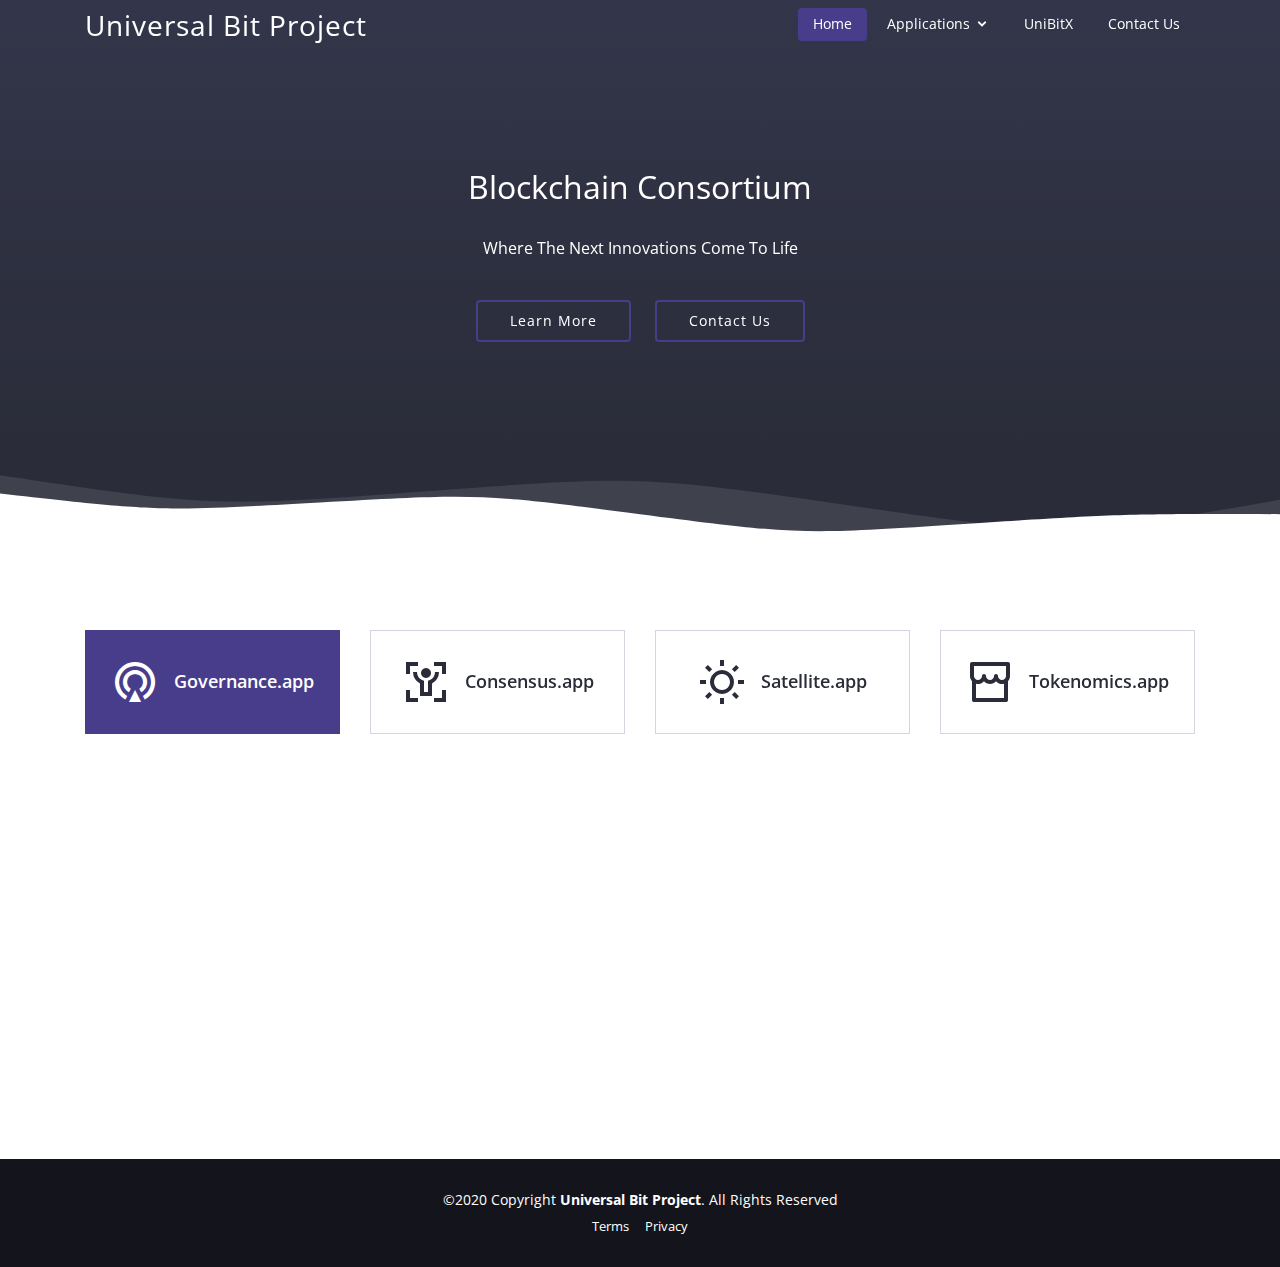
==== index.html @ 09ee63d3 "Add files via upload" ====
<!DOCTYPE html>
<html lang="en">

<head>
  <meta charset="utf-8">
  <meta content="width=device-width, initial-scale=1.0" name="viewport">

  <title>Universal Bit Project</title>
  <meta content="" name="descriptison">
  <meta content="" name="keywords">

  <!-- Favicons -->
  <link href="assets/img/favicon.png" rel="icon">
  <link href="assets/img/apple-touch-icon.png" rel="apple-touch-icon">

  <!-- Google Fonts -->
  <link href="https://fonts.googleapis.com/css?family=Open+Sans:300,300i,400,400i,600,600i,700,700i|Raleway:300,300i,400,400i,500,500i,600,600i,700,700i|Poppins:300,300i,400,400i,500,500i,600,600i,700,700i" rel="stylesheet">

  <!-- Vendor CSS Files -->
  <link href="assets/vendor/bootstrap/css/bootstrap.min.css" rel="stylesheet">
  <link href="assets/vendor/icofont/icofont.min.css" rel="stylesheet">
  <link href="assets/vendor/boxicons/css/boxicons.min.css" rel="stylesheet">
  <link href="assets/vendor/animate.css/animate.min.css" rel="stylesheet">
  <link href="assets/vendor/remixicon/remixicon.css" rel="stylesheet">
  <link href="assets/vendor/line-awesome/css/line-awesome.min.css" rel="stylesheet">
  <link href="assets/vendor/venobox/venobox.css" rel="stylesheet">
  <link href="assets/vendor/owl.carousel/assets/owl.carousel.min.css" rel="stylesheet">
  <link href="assets/vendor/aos/aos.css" rel="stylesheet">

  <!-- Template Main CSS File -->
  <link href="assets/css/style.css" rel="stylesheet">

  <!-- =======================================================
  * Template Name: Selecao - v2.0.0
  * Template URL: https://bootstrapmade.com/selecao-bootstrap-template/
  * Author: BootstrapMade.com
  * License: https://bootstrapmade.com/license/
  ======================================================== -->
</head>

<body>

  <!-- ======= Header ======= -->
  <header id="header" class="fixed-top d-flex align-items-center  header-transparent ">
    <div class="container d-flex align-items-center">

      <div class="logo mr-auto">
        <h1 class="text-light"><a href="index.html">Universal Bit Project</a></h1>
        <!-- Uncomment below if you prefer to use an image logo -->
        <!-- <a href="index.html"><img src="assets/img/logo.png" alt="" class="img-fluid"></a>-->
      </div>

      <nav class="nav-menu d-none d-lg-block">
        <ul>
          <li class="active"><a href="#hero">Home</a></li>

        <li class="drop-down"><a href="#features">Applications</a>
            <ul>
              <li><a href="governance.app">Governance.app</a></li>
              <li><a href="https://consensus.app" target="_blank">Consensus.app</a></li>
              <li><a href="https://satellite.app" target="_blank">Satellite.app</a></li>
              <li><a href="https://unibitx.app" target="_blank">UniBitX.app</a></li>

            </ul>
          </li>

            <li><a href="https://unibitx.org" target="_blank">UniBitX</a></li>


            <li><a href="contact.html">Contact Us</a></li>
        </ul>
      </nav><!-- .nav-menu -->

    </div>
  </header><!-- End Header -->

  <!-- ======= Hero Section ======= -->
  <section id="hero" class="d-flex justify-cntent-center align-items-center">
    <div id="heroCarousel" class="container carousel carousel-fade" data-ride="carousel">

      <!-- Slide 1 -->
      <div class="carousel-item active">
        <div class="carousel-container">
          <h2 class="animated fadeInDown">Blockchain Consortium</h2>
          <p class="animated fadeInUp">Where The Next Innovations Come To Life</p>

          <a href="#features" class="btn-get-started animated fadeInUp scrollto">Learn More</a>   <a href="connect.html" class="btn-get-started animated fadeInUp scrollto">Contact Us</a>

        </div>
      </div>

          </div>


  </section><!-- End Hero -->

  <div class="hero-waves">
    <svg width="100%" height="100%" version="1.1" xmlns="http://www.w3.org/2000/svg" class="wave">
      <defs></defs>
      <path id="wave1" d="" />
    </svg>
    <svg width="100%" height="100%" version="1.1" xmlns="http://www.w3.org/2000/svg" class="wave">
      <defs></defs>
      <path id="wave2" d="" />
    </svg>
  </div>

  <main id="main">

    <!-- ======= Features Section ======= -->
    <section id="features" class="features">
      <div class="container">

        <ul class="nav nav-tabs row d-flex">
          <li class="nav-item col-3" data-aos="zoom-in">
            <a class="nav-link active show" data-toggle="tab" href="#tab-1">
              <i class="ri-gps-line"></i>
              <h4 class="d-none d-lg-block">Governance.app</h4>
            </a>
          </li>
          <li class="nav-item col-3" data-aos="zoom-in" data-aos-delay="100">
            <a class="nav-link" data-toggle="tab" href="#tab-2">
              <i class="ri-body-scan-line"></i>
              <h4 class="d-none d-lg-block">Consensus.app</h4>
            </a>
          </li>
          <li class="nav-item col-3" data-aos="zoom-in" data-aos-delay="200">
            <a class="nav-link" data-toggle="tab" href="#tab-3">
              <i class="ri-sun-line"></i>
              <h4 class="d-none d-lg-block">Satellite.app</h4>
            </a>
          </li>
          <li class="nav-item col-3" data-aos="zoom-in" data-aos-delay="300">
            <a class="nav-link" data-toggle="tab" href="#tab-4">
              <i class="ri-store-line"></i>
              <h4 class="d-none d-lg-block">Tokenomics.app</h4>
            </a>
          </li>
        </ul>

<!--

        <div class="tab-content" data-aos="fade-up">
          <div class="tab-pane active show" id="tab-1">
            <div class="row">
              <div class="col-lg-6 order-2 order-lg-1 mt-3 mt-lg-0">
                <h3>Voluptatem dignissimos provident quasi corporis voluptates sit assumenda.</h3>

                <p>
                  Ullamco laboris nisi ut aliquip ex ea commodo consequat. Duis aute irure dolor in reprehenderit in voluptate
                  velit esse cillum dolore eu fugiat nulla pariatur. Excepteur sint occaecat cupidatat non proident, sunt in
                  culpa qui officia deserunt mollit anim id est laborum
                </p>
              </div>
              <div class="col-lg-6 order-1 order-lg-2 text-center">
                <img src="assets/img/features-1.png" alt="" class="img-fluid">
              </div>
            </div>
          </div>
          <div class="tab-pane" id="tab-2">
            <div class="row">
              <div class="col-lg-6 order-2 order-lg-1 mt-3 mt-lg-0">
                <h3>Neque exercitationem debitis soluta quos debitis quo mollitia officia est</h3>
                <p>
                  Ullamco laboris nisi ut aliquip ex ea commodo consequat. Duis aute irure dolor in reprehenderit in voluptate
                  velit esse cillum dolore eu fugiat nulla pariatur. Excepteur sint occaecat cupidatat non proident, sunt in
                  culpa qui officia deserunt mollit anim id est laborum
                </p>

              </div>
              <div class="col-lg-6 order-1 order-lg-2 text-center">
                <img src="assets/img/features-2.png" alt="" class="img-fluid">
              </div>
            </div>
          </div>
          <div class="tab-pane" id="tab-3">
            <div class="row">
              <div class="col-lg-6 order-2 order-lg-1 mt-3 mt-lg-0">
                <h3>Voluptatibus commodi ut accusamus ea repudiandae ut autem dolor ut assumenda</h3>
                <p>
                  Ullamco laboris nisi ut aliquip ex ea commodo consequat. Duis aute irure dolor in reprehenderit in voluptate
                  velit esse cillum dolore eu fugiat nulla pariatur. Excepteur sint occaecat cupidatat non proident, sunt in
                  culpa qui officia deserunt mollit anim id est laborum
                </p>

              </div>
              <div class="col-lg-6 order-1 order-lg-2 text-center">
                <img src="assets/img/features-3.png" alt="" class="img-fluid">
              </div>
            </div>
          </div>
          <div class="tab-pane" id="tab-4">
            <div class="row">
              <div class="col-lg-6 order-2 order-lg-1 mt-3 mt-lg-0">
                <h3>Omnis fugiat ea explicabo sunt dolorum asperiores sequi inventore rerum</h3>
                <p>
                  Ullamco laboris nisi ut aliquip ex ea commodo consequat. Duis aute irure dolor in reprehenderit in voluptate
                  velit esse cillum dolore eu fugiat nulla pariatur. Excepteur sint occaecat cupidatat non proident, sunt in
                  culpa qui officia deserunt mollit anim id est laborum
                </p>
              </div>
              <div class="col-lg-6 order-1 order-lg-2 text-center">
                <img src="assets/img/features-4.png" alt="" class="img-fluid">
              </div>
            </div>
          </div>
        </div>

      </div>
    </section>

  -->



        <!-- ======= About Section ======= -->
        <section id="about" class="about">
          <div class="container">

            <div class="section-title" data-aos="zoom-out">
              <h2>About Us</h2>
              <p>Who we are</p>
            </div>

            <div class="row content" data-aos="fade-up">
              <div class="col-lg-6">
                <p>
                  The Universal Bit Project is a collective of initiatives and projects that are actively developing the blockchain ecosystem.
                </p>
                <ul>
                  <li><i class="ri-check-double-line"></i> Holocratic Organization and Open Source Community</li>
                  <li><i class="ri-check-double-line"></i> Decentralized and Autonomous Ethos</li>
                </ul>
              </div>
              <div class="col-lg-6 pt-4 pt-lg-0">
                <p>

                </p>
                <a href="contact.html" class="btn-learn-more">Contact Us</a>
              </div>
            </div>

          </div>
        </section><!-- End About Section -->

    <!--
    <section id="portfolio" class="portfolio">
      <div class="container">

        <div class="section-title" data-aos="zoom-out">
          <h2>Portfolio</h2>
          <p>What we've done</p>
        </div>

        <ul id="portfolio-flters" class="d-flex justify-content-end" data-aos="fade-up">
          <li data-filter="*" class="filter-active">All</li>
          <li data-filter=".filter-app">App</li>
          <li data-filter=".filter-card">Card</li>
          <li data-filter=".filter-web">Web</li>
        </ul>

        <div class="row portfolio-container" data-aos="fade-up">

          <div class="col-lg-4 col-md-6 portfolio-item filter-app">
            <div class="portfolio-img"><img src="assets/img/portfolio/portfolio-1.jpg" class="img-fluid" alt=""></div>
            <div class="portfolio-info">
              <h4>App 1</h4>
              <p>App</p>
              <a href="assets/img/portfolio/portfolio-1.jpg" data-gall="portfolioGallery" class="venobox preview-link" title="App 1"><i class="bx bx-plus"></i></a>
              <a href="portfolio-details.html" class="details-link" title="More Details"><i class="bx bx-link"></i></a>
            </div>
          </div>

          <div class="col-lg-4 col-md-6 portfolio-item filter-web">
            <div class="portfolio-img"><img src="assets/img/portfolio/portfolio-2.jpg" class="img-fluid" alt=""></div>
            <div class="portfolio-info">
              <h4>Web 3</h4>
              <p>Web</p>
              <a href="assets/img/portfolio/portfolio-2.jpg" data-gall="portfolioGallery" class="venobox preview-link" title="Web 3"><i class="bx bx-plus"></i></a>
              <a href="portfolio-details.html" class="details-link" title="More Details"><i class="bx bx-link"></i></a>
            </div>
          </div>

          <div class="col-lg-4 col-md-6 portfolio-item filter-app">
            <div class="portfolio-img"><img src="assets/img/portfolio/portfolio-3.jpg" class="img-fluid" alt=""></div>
            <div class="portfolio-info">
              <h4>App 2</h4>
              <p>App</p>
              <a href="assets/img/portfolio/portfolio-3.jpg" data-gall="portfolioGallery" class="venobox preview-link" title="App 2"><i class="bx bx-plus"></i></a>
              <a href="portfolio-details.html" class="details-link" title="More Details"><i class="bx bx-link"></i></a>
            </div>
          </div>

          <div class="col-lg-4 col-md-6 portfolio-item filter-card">
            <div class="portfolio-img"><img src="assets/img/portfolio/portfolio-4.jpg" class="img-fluid" alt=""></div>
            <div class="portfolio-info">
              <h4>Card 2</h4>
              <p>Card</p>
              <a href="assets/img/portfolio/portfolio-4.jpg" data-gall="portfolioGallery" class="venobox preview-link" title="Card 2"><i class="bx bx-plus"></i></a>
              <a href="portfolio-details.html" class="details-link" title="More Details"><i class="bx bx-link"></i></a>
            </div>
          </div>

          <div class="col-lg-4 col-md-6 portfolio-item filter-web">
            <div class="portfolio-img"><img src="assets/img/portfolio/portfolio-5.jpg" class="img-fluid" alt=""></div>
            <div class="portfolio-info">
              <h4>Web 2</h4>
              <p>Web</p>
              <a href="assets/img/portfolio/portfolio-5.jpg" data-gall="portfolioGallery" class="venobox preview-link" title="Web 2"><i class="bx bx-plus"></i></a>
              <a href="portfolio-details.html" class="details-link" title="More Details"><i class="bx bx-link"></i></a>
            </div>
          </div>

          <div class="col-lg-4 col-md-6 portfolio-item filter-app">
            <div class="portfolio-img"><img src="assets/img/portfolio/portfolio-6.jpg" class="img-fluid" alt=""></div>
            <div class="portfolio-info">
              <h4>App 3</h4>
              <p>App</p>
              <a href="assets/img/portfolio/portfolio-6.jpg" data-gall="portfolioGallery" class="venobox preview-link" title="App 3"><i class="bx bx-plus"></i></a>
              <a href="portfolio-details.html" class="details-link" title="More Details"><i class="bx bx-link"></i></a>
            </div>
          </div>

          <div class="col-lg-4 col-md-6 portfolio-item filter-card">
            <div class="portfolio-img"><img src="assets/img/portfolio/portfolio-7.jpg" class="img-fluid" alt=""></div>
            <div class="portfolio-info">
              <h4>Card 1</h4>
              <p>Card</p>
              <a href="assets/img/portfolio/portfolio-7.jpg" data-gall="portfolioGallery" class="venobox preview-link" title="Card 1"><i class="bx bx-plus"></i></a>
              <a href="portfolio-details.html" class="details-link" title="More Details"><i class="bx bx-link"></i></a>
            </div>
          </div>

          <div class="col-lg-4 col-md-6 portfolio-item filter-card">
            <div class="portfolio-img"><img src="assets/img/portfolio/portfolio-8.jpg" class="img-fluid" alt=""></div>
            <div class="portfolio-info">
              <h4>Card 3</h4>
              <p>Card</p>
              <a href="assets/img/portfolio/portfolio-8.jpg" data-gall="portfolioGallery" class="venobox preview-link" title="Card 3"><i class="bx bx-plus"></i></a>
              <a href="portfolio-details.html" class="details-link" title="More Details"><i class="bx bx-link"></i></a>
            </div>
          </div>

          <div class="col-lg-4 col-md-6 portfolio-item filter-web">
            <div class="portfolio-img"><img src="assets/img/portfolio/portfolio-9.jpg" class="img-fluid" alt=""></div>
            <div class="portfolio-info">
              <h4>Web 3</h4>
              <p>Web</p>
              <a href="assets/img/portfolio/portfolio-9.jpg" data-gall="portfolioGallery" class="venobox preview-link" title="Web 3"><i class="bx bx-plus"></i></a>
              <a href="portfolio-details.html" class="details-link" title="More Details"><i class="bx bx-link"></i></a>
            </div>
          </div>

        </div>

      </div>
    </section>   -->

    <!--
    <section id="testimonials" class="testimonials">
      <div class="container">

        <div class="section-title" data-aos="zoom-out">
          <h2>Testimonials</h2>
          <p>What they are saying about us</p>
        </div>

        <div class="owl-carousel testimonials-carousel" data-aos="fade-up">

          <div class="testimonial-item">
            <p>
              <i class="bx bxs-quote-alt-left quote-icon-left"></i>
              Proin iaculis purus consequat sem cure digni ssim donec porttitora entum suscipit rhoncus. Accusantium quam, ultricies eget id, aliquam eget nibh et. Maecen aliquam, risus at semper.
              <i class="bx bxs-quote-alt-right quote-icon-right"></i>
            </p>
            <img src="assets/img/testimonials/testimonials-1.jpg" class="testimonial-img" alt="">
            <h3>Saul Goodman</h3>
            <h4>Ceo &amp; Founder</h4>
          </div>

          <div class="testimonial-item">
            <p>
              <i class="bx bxs-quote-alt-left quote-icon-left"></i>
              Export tempor illum tamen malis malis eram quae irure esse labore quem cillum quid cillum eram malis quorum velit fore eram velit sunt aliqua noster fugiat irure amet legam anim culpa.
              <i class="bx bxs-quote-alt-right quote-icon-right"></i>
            </p>
            <img src="assets/img/testimonials/testimonials-2.jpg" class="testimonial-img" alt="">
            <h3>Sara Wilsson</h3>
            <h4>Designer</h4>
          </div>

          <div class="testimonial-item">
            <p>
              <i class="bx bxs-quote-alt-left quote-icon-left"></i>
              Enim nisi quem export duis labore cillum quae magna enim sint quorum nulla quem veniam duis minim tempor labore quem eram duis noster aute amet eram fore quis sint minim.
              <i class="bx bxs-quote-alt-right quote-icon-right"></i>
            </p>
            <img src="assets/img/testimonials/testimonials-3.jpg" class="testimonial-img" alt="">
            <h3>Jena Karlis</h3>
            <h4>Store Owner</h4>
          </div>

          <div class="testimonial-item">
            <p>
              <i class="bx bxs-quote-alt-left quote-icon-left"></i>
              Fugiat enim eram quae cillum dolore dolor amet nulla culpa multos export minim fugiat minim velit minim dolor enim duis veniam ipsum anim magna sunt elit fore quem dolore labore illum veniam.
              <i class="bx bxs-quote-alt-right quote-icon-right"></i>
            </p>
            <img src="assets/img/testimonials/testimonials-4.jpg" class="testimonial-img" alt="">
            <h3>Matt Brandon</h3>
            <h4>Freelancer</h4>
          </div>

          <div class="testimonial-item">
            <p>
              <i class="bx bxs-quote-alt-left quote-icon-left"></i>
              Quis quorum aliqua sint quem legam fore sunt eram irure aliqua veniam tempor noster veniam enim culpa labore duis sunt culpa nulla illum cillum fugiat legam esse veniam culpa fore nisi cillum quid.
              <i class="bx bxs-quote-alt-right quote-icon-right"></i>
            </p>
            <img src="assets/img/testimonials/testimonials-5.jpg" class="testimonial-img" alt="">
            <h3>John Larson</h3>
            <h4>Entrepreneur</h4>
          </div>

        </div>

      </div>
    </section>  -->

    <!--
        <section id="pricing" class="pricing">
      <div class="container">

        <div class="section-title" data-aos="zoom-out">
          <h2>Pricing</h2>
          <p>Our Competing Prices</p>
        </div>

        <div class="row">

          <div class="col-lg-3 col-md-6">
            <div class="box" data-aos="zoom-in">
              <h3>Free</h3>
              <h4><sup>$</sup>0<span> / month</span></h4>
              <ul>
                <li>Aida dere</li>
                <li>Nec feugiat nisl</li>
                <li>Nulla at volutpat dola</li>
                <li class="na">Pharetra massa</li>
                <li class="na">Massa ultricies mi</li>
              </ul>
              <div class="btn-wrap">
                <a href="#" class="btn-buy">Buy Now</a>
              </div>
            </div>
          </div>

          <div class="col-lg-3 col-md-6 mt-4 mt-md-0">
            <div class="box featured" data-aos="zoom-in" data-aos-delay="100">
              <h3>Business</h3>
              <h4><sup>$</sup>19<span> / month</span></h4>
              <ul>
                <li>Aida dere</li>
                <li>Nec feugiat nisl</li>
                <li>Nulla at volutpat dola</li>
                <li>Pharetra massa</li>
                <li class="na">Massa ultricies mi</li>
              </ul>
              <div class="btn-wrap">
                <a href="#" class="btn-buy">Buy Now</a>
              </div>
            </div>
          </div>

          <div class="col-lg-3 col-md-6 mt-4 mt-lg-0">
            <div class="box" data-aos="zoom-in" data-aos-delay="200">
              <h3>Developer</h3>
              <h4><sup>$</sup>29<span> / month</span></h4>
              <ul>
                <li>Aida dere</li>
                <li>Nec feugiat nisl</li>
                <li>Nulla at volutpat dola</li>
                <li>Pharetra massa</li>
                <li>Massa ultricies mi</li>
              </ul>
              <div class="btn-wrap">
                <a href="#" class="btn-buy">Buy Now</a>
              </div>
            </div>
          </div>

          <div class="col-lg-3 col-md-6 mt-4 mt-lg-0">
            <div class="box" data-aos="zoom-in" data-aos-delay="300">
              <span class="advanced">Advanced</span>
              <h3>Ultimate</h3>
              <h4><sup>$</sup>49<span> / month</span></h4>
              <ul>
                <li>Aida dere</li>
                <li>Nec feugiat nisl</li>
                <li>Nulla at volutpat dola</li>
                <li>Pharetra massa</li>
                <li>Massa ultricies mi</li>
              </ul>
              <div class="btn-wrap">
                <a href="#" class="btn-buy">Buy Now</a>
              </div>
            </div>
          </div>

        </div>

      </div>
    </section>  -->

    <!--
    <section id="faq" class="faq">
      <div class="container">

        <div class="section-title" data-aos="zoom-out">
          <h2>F.A.Q</h2>
          <p>Frequently Asked Questions</p>
        </div>

        <ul class="faq-list">

          <li data-aos="fade-up" data-aos-delay="100">
            <a data-toggle="collapse" class="" href="#faq1">Non consectetur a erat nam at lectus urna duis? <i class="icofont-simple-up"></i></a>
            <div id="faq1" class="collapse show" data-parent=".faq-list">
              <p>
                Feugiat pretium nibh ipsum consequat. Tempus iaculis urna id volutpat lacus laoreet non curabitur gravida. Venenatis lectus magna fringilla urna porttitor rhoncus dolor purus non.
              </p>
            </div>
          </li>

          <li data-aos="fade-up" data-aos-delay="200">
            <a data-toggle="collapse" href="#faq2" class="collapsed">Feugiat scelerisque varius morbi enim nunc faucibus a pellentesque? <i class="icofont-simple-up"></i></a>
            <div id="faq2" class="collapse" data-parent=".faq-list">
              <p>
                Dolor sit amet consectetur adipiscing elit pellentesque habitant morbi. Id interdum velit laoreet id donec ultrices. Fringilla phasellus faucibus scelerisque eleifend donec pretium. Est pellentesque elit ullamcorper dignissim. Mauris ultrices eros in cursus turpis massa tincidunt dui.
              </p>
            </div>
          </li>

          <li data-aos="fade-up" data-aos-delay="300">
            <a data-toggle="collapse" href="#faq3" class="collapsed">Dolor sit amet consectetur adipiscing elit pellentesque habitant morbi? <i class="icofont-simple-up"></i></a>
            <div id="faq3" class="collapse" data-parent=".faq-list">
              <p>
                Eleifend mi in nulla posuere sollicitudin aliquam ultrices sagittis orci. Faucibus pulvinar elementum integer enim. Sem nulla pharetra diam sit amet nisl suscipit. Rutrum tellus pellentesque eu tincidunt. Lectus urna duis convallis convallis tellus. Urna molestie at elementum eu facilisis sed odio morbi quis
              </p>
            </div>
          </li>

          <li data-aos="fade-up" data-aos-delay="400">
            <a data-toggle="collapse" href="#faq4" class="collapsed">Ac odio tempor orci dapibus. Aliquam eleifend mi in nulla? <i class="icofont-simple-up"></i></a>
            <div id="faq4" class="collapse" data-parent=".faq-list">
              <p>
                Dolor sit amet consectetur adipiscing elit pellentesque habitant morbi. Id interdum velit laoreet id donec ultrices. Fringilla phasellus faucibus scelerisque eleifend donec pretium. Est pellentesque elit ullamcorper dignissim. Mauris ultrices eros in cursus turpis massa tincidunt dui.
              </p>
            </div>
          </li>

          <li data-aos="fade-up" data-aos-delay="500">
            <a data-toggle="collapse" href="#faq5" class="collapsed">Tempus quam pellentesque nec nam aliquam sem et tortor consequat? <i class="icofont-simple-up"></i></a>
            <div id="faq5" class="collapse" data-parent=".faq-list">
              <p>
                Molestie a iaculis at erat pellentesque adipiscing commodo. Dignissim suspendisse in est ante in. Nunc vel risus commodo viverra maecenas accumsan. Sit amet nisl suscipit adipiscing bibendum est. Purus gravida quis blandit turpis cursus in
              </p>
            </div>
          </li>

          <li data-aos="fade-up" data-aos-delay="600">
            <a data-toggle="collapse" href="#faq6" class="collapsed">Tortor vitae purus faucibus ornare. Varius vel pharetra vel turpis nunc eget lorem dolor? <i class="icofont-simple-up"></i></a>
            <div id="faq6" class="collapse" data-parent=".faq-list">
              <p>
                Laoreet sit amet cursus sit amet dictum sit amet justo. Mauris vitae ultricies leo integer malesuada nunc vel. Tincidunt eget nullam non nisi est sit amet. Turpis nunc eget lorem dolor sed. Ut venenatis tellus in metus vulputate eu scelerisque. Pellentesque diam volutpat commodo sed egestas egestas fringilla phasellus faucibus. Nibh tellus molestie nunc non blandit massa enim nec.
              </p>
            </div>
          </li>

        </ul>

      </div>
    </section>           -->

    <!--
    <section id="team" class="team">
      <div class="container">

        <div class="section-title" data-aos="zoom-out">
          <h2>Team</h2>
          <p>Our Hardworking Team</p>
        </div>

        <div class="row">

          <div class="col-lg-3 col-md-6 d-flex align-items-stretch">
            <div class="member" data-aos="fade-up">
              <div class="member-img">
                <img src="assets/img/team/team-1.jpg" class="img-fluid" alt="">
                <div class="social">
                  <a href=""><i class="icofont-twitter"></i></a>
                  <a href=""><i class="icofont-facebook"></i></a>
                  <a href=""><i class="icofont-instagram"></i></a>
                  <a href=""><i class="icofont-linkedin"></i></a>
                </div>
              </div>
              <div class="member-info">
                <h4>Walter White</h4>
                <span>Chief Executive Officer</span>
              </div>
            </div>
          </div>

          <div class="col-lg-3 col-md-6 d-flex align-items-stretch">
            <div class="member" data-aos="fade-up" data-aos-delay="100">
              <div class="member-img">
                <img src="assets/img/team/team-2.jpg" class="img-fluid" alt="">
                <div class="social">
                  <a href=""><i class="icofont-twitter"></i></a>
                  <a href=""><i class="icofont-facebook"></i></a>
                  <a href=""><i class="icofont-instagram"></i></a>
                  <a href=""><i class="icofont-linkedin"></i></a>
                </div>
              </div>
              <div class="member-info">
                <h4>Sarah Jhonson</h4>
                <span>Product Manager</span>
              </div>
            </div>
          </div>

          <div class="col-lg-3 col-md-6 d-flex align-items-stretch">
            <div class="member" data-aos="fade-up" data-aos-delay="200">
              <div class="member-img">
                <img src="assets/img/team/team-3.jpg" class="img-fluid" alt="">
                <div class="social">
                  <a href=""><i class="icofont-twitter"></i></a>
                  <a href=""><i class="icofont-facebook"></i></a>
                  <a href=""><i class="icofont-instagram"></i></a>
                  <a href=""><i class="icofont-linkedin"></i></a>
                </div>
              </div>
              <div class="member-info">
                <h4>William Anderson</h4>
                <span>CTO</span>
              </div>
            </div>
          </div>

          <div class="col-lg-3 col-md-6 d-flex align-items-stretch">
            <div class="member" data-aos="fade-up" data-aos-delay="300">
              <div class="member-img">
                <img src="assets/img/team/team-4.jpg" class="img-fluid" alt="">
                <div class="social">
                  <a href=""><i class="icofont-twitter"></i></a>
                  <a href=""><i class="icofont-facebook"></i></a>
                  <a href=""><i class="icofont-instagram"></i></a>
                  <a href=""><i class="icofont-linkedin"></i></a>
                </div>
              </div>
              <div class="member-info">
                <h4>Amanda Jepson</h4>
                <span>Accountant</span>
              </div>
            </div>
          </div>

        </div>

      </div>
    </section> -->

  </main><!-- End #main -->

  <!-- ======= Footer ======= -->
  <footer id="footer">
    <div class="container">
    <!--  <h3>Selecao</h3>
      <p>Et aut eum quis fuga eos sunt ipsa nihil. Labore corporis magni eligendi fuga maxime saepe commodi placeat.</p>
      <div class="social-links">
        <a href="#" class="twitter"><i class="bx bxl-twitter"></i></a>
        <a href="#" class="facebook"><i class="bx bxl-facebook"></i></a>
        <a href="#" class="instagram"><i class="bx bxl-instagram"></i></a>
        <a href="#" class="google-plus"><i class="bx bxl-skype"></i></a>
        <a href="#" class="linkedin"><i class="bx bxl-linkedin"></i></a>
      </div>  -->
      <div class="copyright">
        &copy;2020 Copyright <strong><span>Universal Bit Project</span></strong>. All Rights Reserved
      </div>
      <div class="credits">
    <a href="terms.html">Terms</a> &nbsp;&nbsp; <a href="terms.html">Privacy</a>
      </div>
    </div>
  </footer><!-- End Footer -->

  <a href="#hero" class="back-to-top"><i class="ri-arrow-up-line"></i></a>

  <!-- Vendor JS Files -->
  <script src="assets/vendor/jquery/jquery.min.js"></script>
  <script src="assets/vendor/bootstrap/js/bootstrap.bundle.min.js"></script>
  <script src="assets/vendor/jquery.easing/jquery.easing.min.js"></script>
  <script src="assets/vendor/php-email-form/validate.js"></script>
  <script src="assets/vendor/isotope-layout/isotope.pkgd.min.js"></script>
  <script src="assets/vendor/venobox/venobox.min.js"></script>
  <script src="assets/vendor/owl.carousel/owl.carousel.min.js"></script>
  <script src="assets/vendor/TweenMax/TweenMax.min.js"></script>
  <script src="assets/vendor/wavify/wavify.js"></script>
  <script src="assets/vendor/aos/aos.js"></script>

  <!-- Template Main JS File -->
  <script src="assets/js/main.js"></script>

</body>

</html>
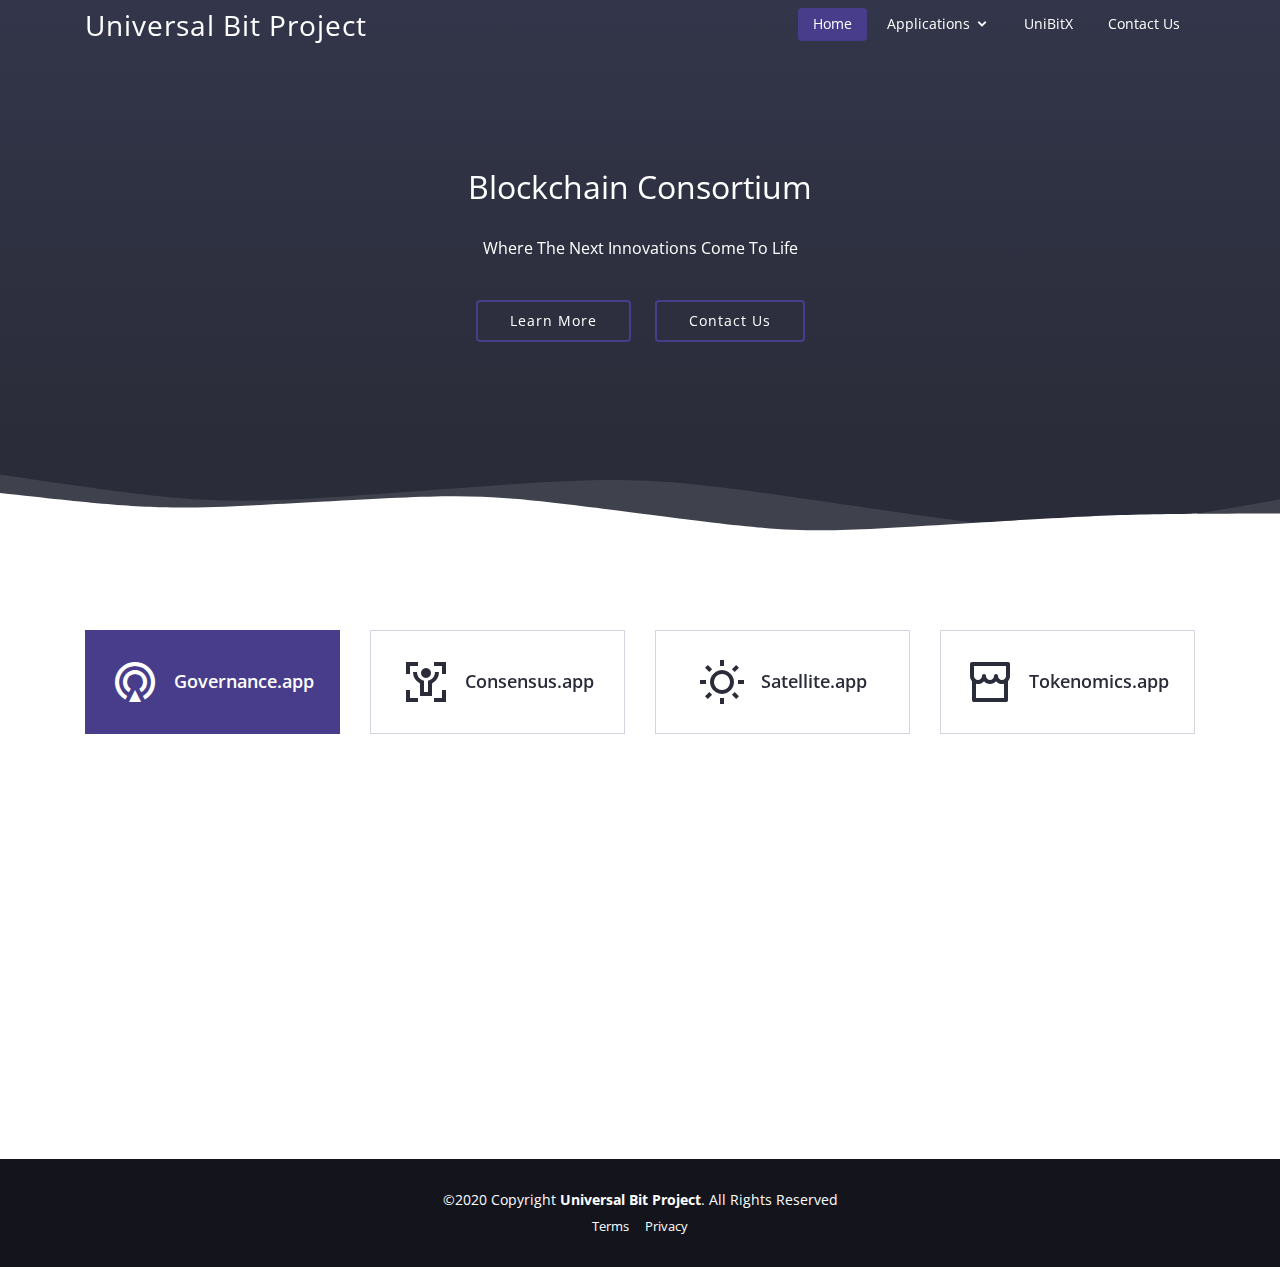
==== commit df12d426: "Update index.html" ====
--- a/index.html
+++ b/index.html
@@ -10,7 +10,7 @@
   <meta content="" name="keywords">
 
   <!-- Favicons -->
-  <link href="assets/img/favicon.png" rel="icon">
+  <link href="assets/img/favicon.ico" rel="icon">
   <link href="assets/img/apple-touch-icon.png" rel="apple-touch-icon">
 
   <!-- Google Fonts -->
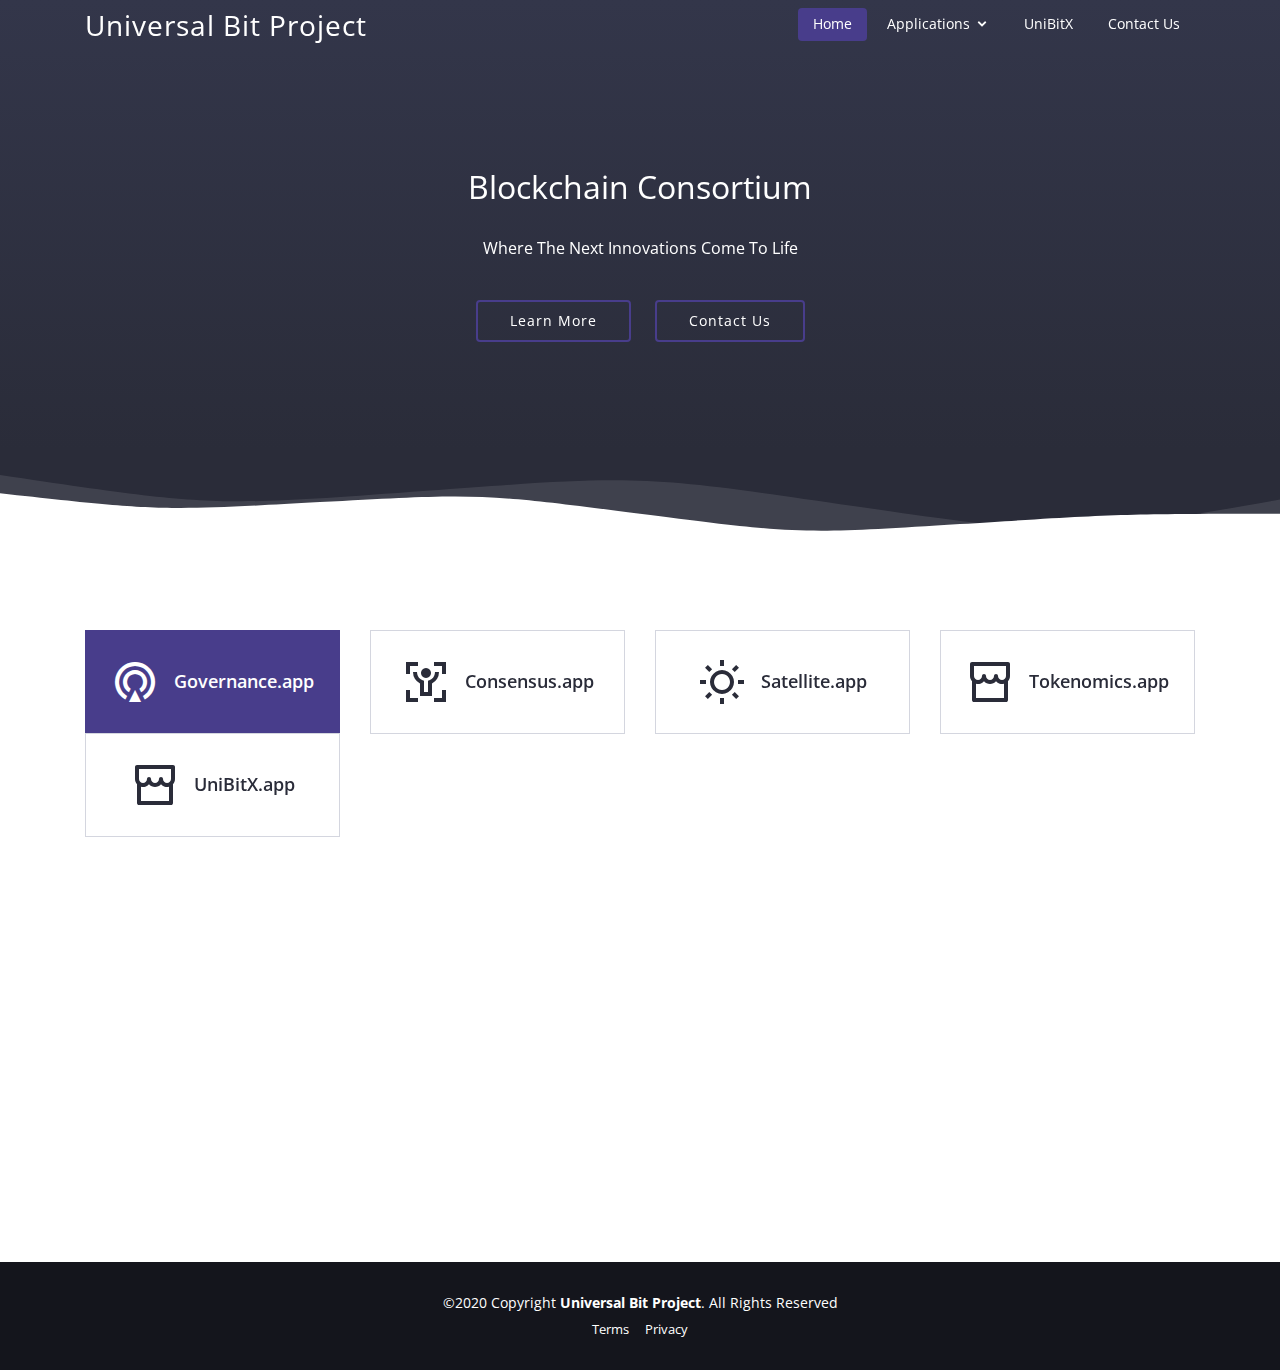
==== commit 60af6ca8: "Add files via upload" ====
--- a/index.html
+++ b/index.html
@@ -56,9 +56,11 @@
 
         <li class="drop-down"><a href="#features">Applications</a>
             <ul>
-              <li><a href="governance.app">Governance.app</a></li>
+              <li><a href="https://governance.app" target-"_blank">Governance.app</a></li>
               <li><a href="https://consensus.app" target="_blank">Consensus.app</a></li>
               <li><a href="https://satellite.app" target="_blank">Satellite.app</a></li>
+              <li><a href="https://tokenomics.app" target="_blank">Tokenomics.app</a></li>
+
               <li><a href="https://unibitx.app" target="_blank">UniBitX.app</a></li>
 
             </ul>
@@ -134,6 +136,13 @@
             <a class="nav-link" data-toggle="tab" href="#tab-4">
               <i class="ri-store-line"></i>
               <h4 class="d-none d-lg-block">Tokenomics.app</h4>
+            </a>
+          </li>
+
+          <li class="nav-item col-3" data-aos="zoom-in" data-aos-delay="300">
+            <a class="nav-link" data-toggle="tab" href="#tab-5">
+              <i class="ri-store-line"></i>
+              <h4 class="d-none d-lg-block">UniBitX.app</h4>
             </a>
           </li>
         </ul>
--- a/assets/css/style.css
+++ b/assets/css/style.css
@@ -1318,6 +1318,16 @@
   background: #fc8129;
 }
 
+
+.contact .btn {
+  background: #483D8B;
+  border: 0;
+  padding: 10px 24px;
+  color: #fff;
+  transition: 0.4s;
+  border-radius: 4px;
+}
+
 @-webkit-keyframes animate-loading {
   0% {
     transform: rotate(0deg);
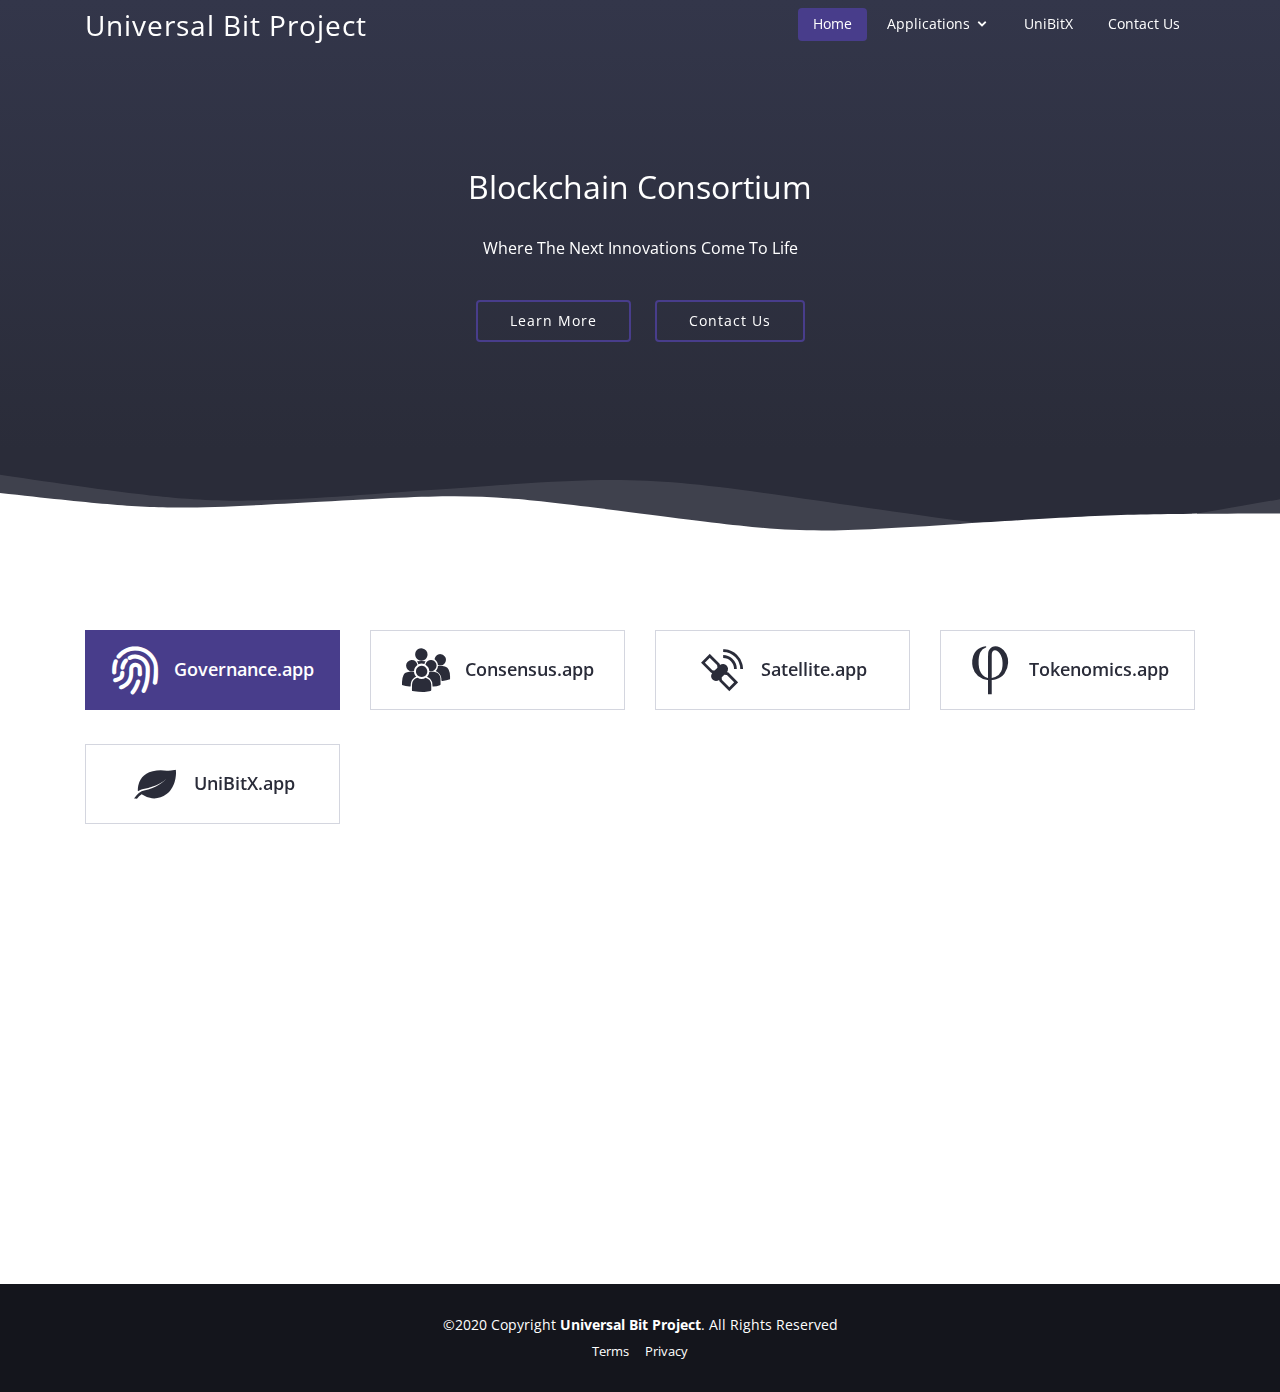
==== commit fa64f182: "Add files via upload" ====
--- a/index.html
+++ b/index.html
@@ -116,32 +116,32 @@
         <ul class="nav nav-tabs row d-flex">
           <li class="nav-item col-3" data-aos="zoom-in">
             <a class="nav-link active show" data-toggle="tab" href="#tab-1">
-              <i class="ri-gps-line"></i>
+              <i class="icofont-finger-print"></i>
               <h4 class="d-none d-lg-block">Governance.app</h4>
             </a>
           </li>
           <li class="nav-item col-3" data-aos="zoom-in" data-aos-delay="100">
             <a class="nav-link" data-toggle="tab" href="#tab-2">
-              <i class="ri-body-scan-line"></i>
+              <i class="icofont-users-social"></i>
               <h4 class="d-none d-lg-block">Consensus.app</h4>
             </a>
           </li>
           <li class="nav-item col-3" data-aos="zoom-in" data-aos-delay="200">
             <a class="nav-link" data-toggle="tab" href="#tab-3">
-              <i class="ri-sun-line"></i>
+              <i class="icofont-satellite"></i>
               <h4 class="d-none d-lg-block">Satellite.app</h4>
             </a>
           </li>
           <li class="nav-item col-3" data-aos="zoom-in" data-aos-delay="300">
             <a class="nav-link" data-toggle="tab" href="#tab-4">
-              <i class="ri-store-line"></i>
+              <i class="icofont-golden-ratio"></i>
               <h4 class="d-none d-lg-block">Tokenomics.app</h4>
             </a>
           </li>
 
           <li class="nav-item col-3" data-aos="zoom-in" data-aos-delay="300">
             <a class="nav-link" data-toggle="tab" href="#tab-5">
-              <i class="ri-store-line"></i>
+              <i class="icofont-leaf"></i>
               <h4 class="d-none d-lg-block">UniBitX.app</h4>
             </a>
           </li>
--- a/assets/css/style.css
+++ b/assets/css/style.css
@@ -44,7 +44,7 @@
   font-size: 24px;
   width: 40px;
   height: 40px;
-  border-radius: 50px;
+  border-radius: 4px;
   background: #483D8B;
   color: #fff;
   transition: all 0.4s;
@@ -551,6 +551,7 @@
   display: flex;
   align-items: center;
   justify-content: center;
+  margin-bottom: 35px;
 }
 
 .features .nav-link i {
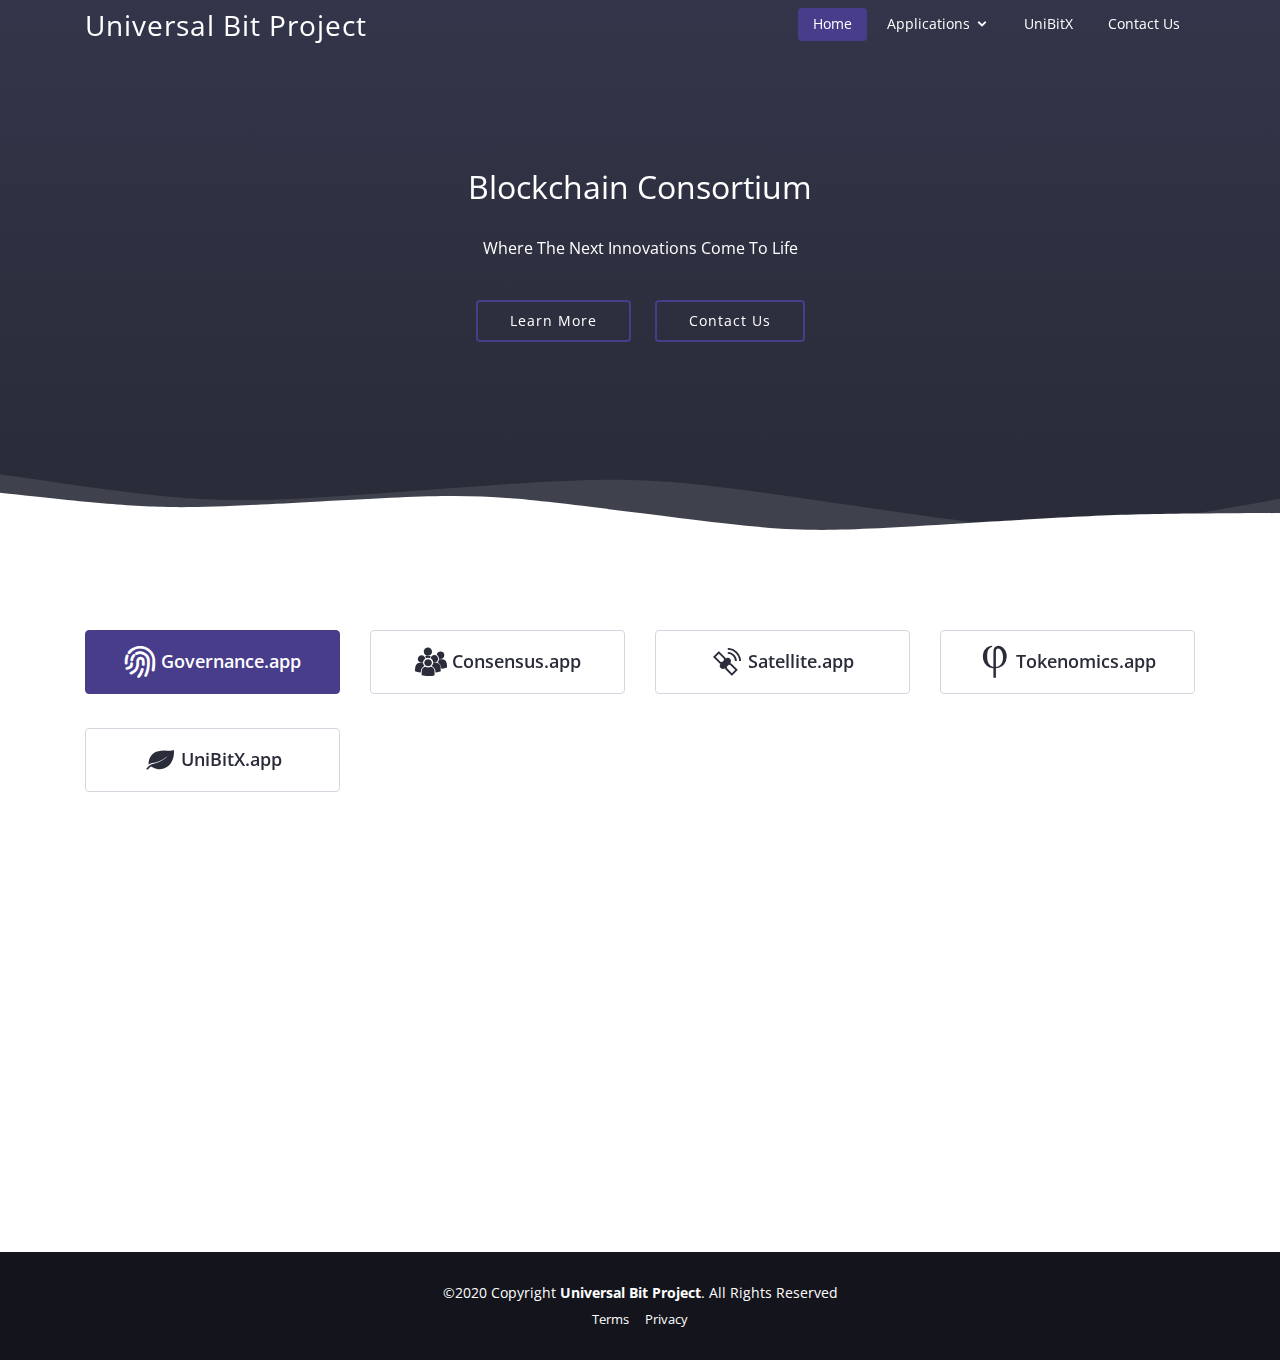
==== commit 7687add7: "Update index.html" ====
--- a/index.html
+++ b/index.html
@@ -86,7 +86,7 @@
           <h2 class="animated fadeInDown">Blockchain Consortium</h2>
           <p class="animated fadeInUp">Where The Next Innovations Come To Life</p>
 
-          <a href="#features" class="btn-get-started animated fadeInUp scrollto">Learn More</a>   <a href="connect.html" class="btn-get-started animated fadeInUp scrollto">Contact Us</a>
+          <a href="#features" class="btn-get-started animated fadeInUp scrollto">Learn More</a>   <a href="contact.html" class="btn-get-started animated fadeInUp scrollto">Contact Us</a>
 
         </div>
       </div>
--- a/assets/css/style.css
+++ b/assets/css/style.css
@@ -130,6 +130,7 @@
   border-radius: 4px;
   font-family: "Open Sans", sans-serif;
 }
+
 
 .nav-menu a:hover, .nav-menu .active > a, .nav-menu li:hover > a {
   background: #483D8B;
@@ -547,7 +548,7 @@
   padding: 15px;
   transition: 0.3s;
   color: #2a2c39;
-  border-radius: 0;
+  border-radius: 4px;
   display: flex;
   align-items: center;
   justify-content: center;
@@ -555,8 +556,8 @@
 }
 
 .features .nav-link i {
-  padding-right: 15px;
-  font-size: 48px;
+  padding-right: 5px;
+  font-size: 32px;
 }
 
 .features .nav-link h4 {
